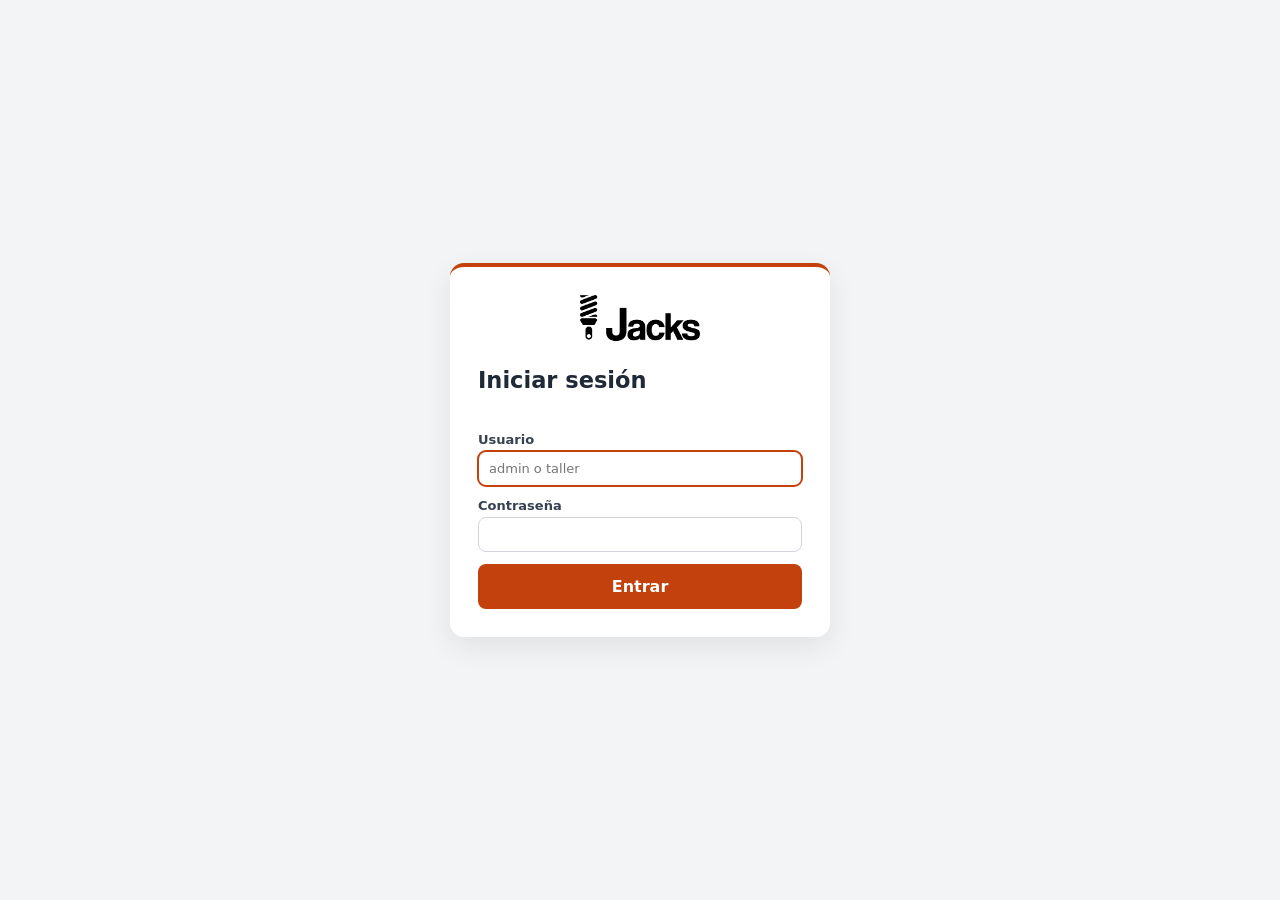
==== index.html @ 7f7e8f51 "Publicación 23/11/2026 08:36" ====
<!doctype html>
<html lang="es">
<head>
<meta charset="utf-8">
<meta name="viewport" content="width=device-width, initial-scale=1">
<title>Jacks4WD · Registro de clientes</title>
<link rel="icon" type="image/png" href="img/icono.png">
<link rel="apple-touch-icon" href="img/icono.png">
<link rel="manifest" href="manifest.webmanifest">
<meta name="theme-color" content="#c2410c">
<meta name="mobile-web-app-capable" content="yes">
<meta name="apple-mobile-web-app-capable" content="yes">
<meta name="apple-mobile-web-app-title" content="Jacks4WD">
<link rel="stylesheet" href="styles.css?v=91807973ab">
</head>
<body>
<header class="topbar">
  <div class="brand">
    <img src="img/logo.png" class="logo-img" alt="Jacks4WD">
    <small>Registro de clientes<br>y servicios</small>
  </div>
  <div class="storage">
    <span id="estado-datos" class="pill">Sin conectar</span>
    <label class="wa-sel" title="Qué WhatsApp se abre en este dispositivo">WhatsApp
      <select id="sel-whatsapp"><option value="business">Business</option><option value="normal">Normal</option></select>
    </label>
    <button class="btn small ghost solo-admin" id="btn-ir-config" title="Puntos de revisión, técnicos y catálogo de aceites">⚙ Configuración</button>
    <button id="btn-conectar" class="btn small">Conectar carpeta de datos</button>
    <button id="btn-exportar" class="btn small ghost solo-admin" title="Descargar copia de seguridad">Exportar copia</button>
    <label class="btn small ghost solo-admin" title="Cargar una copia de seguridad">Importar
      <input id="input-importar" type="file" accept=".json,application/json" hidden>
    </label>
  </div>
</header>

<nav class="tabs" role="tablist">
  <button class="tab active" data-tab="inicio">Inicio</button>
  <button class="tab" data-tab="servicios">Servicios</button>
  <button class="tab" data-tab="citas">Citas</button>
  <button class="tab" data-tab="revisiones">Revisiones</button>
  <button class="tab" data-tab="presupuestos" id="tab-btn-presupuestos">Presupuestos</button>
  <button class="tab solo-admin" data-tab="clientes">Clientes</button>
  <button class="tab solo-admin" data-tab="recordatorios">Recordatorios <span id="badge-recordatorios" class="badge" hidden>0</span></button>
</nav>

<main>
  <!-- ============ SERVICIOS (cambios de aceite) ============ -->
  <!-- ============ INICIO (resumen) ============ -->
  <section id="tab-inicio" class="panel active"></section>

  <section id="tab-servicios" class="panel">
  <div id="sv-nuevo" hidden>
    <div class="card">
      <div class="form-head">
        <h2 id="titulo-form">Nuevo cambio de aceite</h2>
        <button type="button" id="btn-volver-sv" class="btn small ghost">← Volver al listado</button>
      </div>
      <h4 class="subtitulo" style="margin-top:0">Cliente</h4>
      <div id="sv-buscar-box">
      <input id="buscar-nuevo" type="search" placeholder="Nombre, teléfono o placa…" autocomplete="off">
      <div id="resultados-nuevo" class="resultados"></div>
      <div id="sv-crear"></div>
      </div>
      <div id="seleccion-actual" class="seleccion" hidden></div>
    </div>

    <form id="form-nuevo" class="card" autocomplete="off" novalidate>
      <div id="sv-datos-cliente" hidden>

      <fieldset id="sv-fs-cliente">
        <legend>Cliente nuevo <button type="button" id="btn-limpiar" class="btn tiny ghost">Cancelar</button></legend>
        <div class="grid">
          <label>Nombre *<input name="nombre" required></label>
          <label>Teléfono *<input name="telefono" required placeholder="0414-1234567" inputmode="tel"></label>
        </div>
      </fieldset>

      <fieldset>
        <legend>Vehículo</legend>
        <div class="grid">
          <label>Marca *<input name="marca" required list="lista-marcas"></label>
          <label>Modelo *<input name="modelo" required></label>
          <label>Placa *<input name="placa" required class="upper"></label>
          <label>Año <span class="opt">(opcional)</span><input name="anio" inputmode="numeric" maxlength="4"></label>
          <label>Color <span class="opt">(opcional)</span><input name="color"></label>
        </div>
      </fieldset>

      </div>

      <fieldset>
        <legend>Cambio de aceite</legend>
        <div class="grid">
          <label>Fecha *<input name="fecha" type="date" required></label>
          <label>KM actual *<input name="km" class="km" inputmode="numeric" required placeholder="Ej: 150.000"></label>
          <label>Próximo KM recomendado *<input name="proximoKm" class="km" inputmode="numeric" required></label>
          <label>Filtro de aceite<input name="filtro" list="lista-filtros" placeholder="Marca / referencia"></label>
          <label>SKU del filtro<input name="sku" list="lista-skus" class="upper"></label>
        </div>
        <h4 class="subtitulo">Aceite</h4>
        <div id="aceite-nuevo"></div>
        <label class="full">Revisiones adicionales
          <textarea name="revisiones" rows="3" placeholder="Ej: nivel de refrigerante, presión de cauchos, frenos…"></textarea>
        </label>
      </fieldset>

      <div class="actions">
        <button type="button" class="btn ghost" id="btn-cancelar-sv">Cancelar</button>
        <button type="submit" class="btn primary">Guardar cambio de aceite</button>
      </div>
    </form>
  </div>

  <div id="sv-historial">
    <div class="card">
      <div class="form-head">
        <h2>Cambios de aceite</h2>
        <button type="button" id="btn-nuevo-sv" class="btn primary">+ Nuevo cambio de aceite</button>
      </div>
      <div class="filtros">
        <input id="buscar-registros" type="search" placeholder="Buscar por nombre, teléfono, placa, marca o modelo…">
        <select id="filtro-estado">
          <option value="">Todos</option>
          <option value="vencido">Vencidos</option>
          <option value="pronto">Por vencer (15 días)</option>
          <option value="aldia">Al día</option>
        </select>
      </div>
      <div class="table-wrap">
        <table>
          <thead><tr>
            <th>Cliente</th><th>Teléfono</th><th>Vehículo</th><th>Placa</th>
            <th>Último cambio</th><th>KM</th><th>Próximo KM</th><th>Aceite</th><th>Estado</th><th></th>
          </tr></thead>
          <tbody id="tabla-registros"></tbody>
        </table>
      </div>
      <p id="vacio-registros" class="vacio" hidden>No hay registros todavía.</p>
    </div>
  </div>
  </section>

  <!-- ============ CLIENTES (solo admin) ============ -->
  <section id="tab-clientes" class="panel"></section>

  <!-- ============ RECORDATORIOS ============ -->
  <section id="tab-recordatorios" class="panel">
    <div class="card">
      <div class="form-head">
        <div>
          <h2>Enviar mensaje manual</h2>
          <p class="hint" style="margin:0">Envía un recordatorio, un mensaje libre o una prueba a cualquier cliente, sin esperar los 3 meses.</p>
        </div>
        <button id="btn-mensaje-manual" class="btn wa">✉ Enviar mensaje</button>
      </div>
    </div>
    <div class="card">
      <h2>Pendientes de enviar</h2>
      <p class="hint">Vehículos cuyo último cambio de aceite fue hace 3 meses o más. El botón abre WhatsApp con el mensaje listo; solo tienes que presionar enviar.</p>
      <div id="lista-pendientes"></div>
    </div>
    <div class="card">
      <h2>Seguimiento de reparaciones (6 meses)</h2>
      <p class="hint">Vehículos cuya última reparación culminada fue hace 6 meses o más. Se les invita a una revisión de seguimiento sin costo.</p>
      <div id="lista-reparaciones-rec"></div>
    </div>
    <div class="card">
      <h2>Próximos 30 días</h2>
      <div id="lista-proximos"></div>
    </div>
    <div class="card">
      <h2>Enviados recientemente</h2>
      <div id="lista-enviados"></div>
    </div>
  </section>

  <!-- ============ CITAS ============ -->
  <section id="tab-citas" class="panel">
    <div class="citas-layout">
      <div class="card">
        <div class="cal-head">
          <button id="cal-prev" class="btn small ghost">‹</button>
          <h2 id="cal-titulo"></h2>
          <button id="cal-next" class="btn small ghost">›</button>
          <button id="cal-hoy" class="btn small ghost">Hoy</button>
        </div>
        <div class="cal-grid cal-dias">
          <span>Lun</span><span>Mar</span><span>Mié</span><span>Jue</span><span>Vie</span><span>Sáb</span><span>Dom</span>
        </div>
        <div id="cal-grid" class="cal-grid"></div>
      </div>
      <div class="card">
        <h2 id="dia-titulo"></h2>
        <div id="dia-citas"></div>
        <button id="btn-nueva-cita" class="btn primary">+ Agendar cita este día</button>
      </div>
    </div>
  </section>

  <!-- ============ CONFIGURACIÓN ============ -->
  <section id="tab-config" class="panel">
    <div class="subtabs">
      <button class="subtab active" data-cfgtab="puntos">Puntos de revisión</button>
      <button class="subtab" data-cfgtab="tecnicos">Técnicos</button>
      <button class="subtab" data-cfgtab="mensajes">Mensajes y citas</button>
      <button class="subtab" data-cfgtab="plantillas">Plantillas de presupuesto</button>
      <button class="subtab" data-cfgtab="garantias">Póliza de garantías</button>
      <button class="subtab" data-cfgtab="aceites">Catálogo de aceites</button>
    </div>
    <div id="cfg-puntos"></div>
    <div id="cfg-tecnicos" hidden></div>
    <div id="cfg-mensajes" hidden></div>
    <div id="cfg-plantillas" hidden></div>
    <div id="cfg-garantias" hidden></div>
    <div id="cfg-aceites" class="card" hidden>
      <div class="form-head">
        <div>
          <h2>Catálogo de aceites</h2>
          <p class="hint" style="margin:0">Los productos de aquí aparecen al registrar un cambio de aceite. Toca un producto para agregarle la foto del envase.</p>
        </div>
        <button id="btn-nuevo-aceite" class="btn primary">+ Agregar aceite</button>
      </div>
      <div id="catalogo-aceites" class="catalogo"></div>
    </div>
  </section>

  <!-- ============ REVISIONES ============ -->
  <section id="tab-presupuestos" class="panel">
    <div class="subtabs">
      <button class="subtab active" data-prtab="presupuestos">Presupuestos</button>
      <button class="subtab" data-prtab="reparaciones">Reparaciones <span id="rep-contador" class="contador"></span></button>
    </div>
    <div id="pr-presupuestos">
    <div id="pres-lista" class="card">
      <div class="form-head">
        <h2>Presupuestos</h2>
        <button id="btn-nuevo-pres" class="btn primary">+ Nuevo presupuesto</button>
      </div>
      <div class="filtros">
        <input id="buscar-pres" type="search" placeholder="Buscar por cliente, vehículo, número o descripción…">
        <select id="filtro-pres">
          <option value="">Todos</option>
          <option value="pendiente">Pendientes</option>
          <option value="aprobado">Aprobados</option>
          <option value="rechazado">Rechazados</option>
        </select>
      </div>
      <div class="table-wrap">
        <table>
          <thead><tr><th>N°</th><th>Fecha</th><th>Cliente</th><th>Vehículo</th><th class="num">Total USD</th><th>Estado</th><th></th></tr></thead>
          <tbody id="tabla-pres"></tbody>
        </table>
      </div>
      <p id="vacio-pres" class="vacio" hidden></p>
    </div>
    <div id="pres-editor" hidden></div>
    </div>

    <div id="pr-reparaciones" hidden>
      <div id="rep-lista" class="card">
        <div class="form-head">
          <div>
            <h2>Reparaciones</h2>
            <p class="hint" style="margin:0">Se crean al aprobar un presupuesto, desde un diagnóstico o manualmente. Registro de lo reparado, sin precios.</p>
          </div>
          <button type="button" class="btn primary solo-admin" id="btn-nueva-rep">+ Nueva reparación</button>
        </div>
        <div class="filtros">
          <input id="buscar-rep" type="search" placeholder="Buscar por cliente, vehículo, placa, técnico o nota de entrega…">
          <select id="filtro-rep">
            <option value="">Todas</option>
            <option value="en_proceso">En proceso</option>
            <option value="culminado">Culminadas</option>
            <option value="cancelado">Canceladas</option>
          </select>
        </div>
        <div class="table-wrap">
          <table>
            <thead><tr><th>N°</th><th>Fecha</th><th>Cliente</th><th>Vehículo</th><th>Técnico</th><th>Ítems</th><th>Nota de entrega</th><th>Estado</th><th></th></tr></thead>
            <tbody id="tabla-rep"></tbody>
          </table>
        </div>
        <p id="vacio-rep" class="vacio" hidden></p>
      </div>
      <div id="rep-editor" hidden></div>
    </div>
  </section>

  <section id="tab-revisiones" class="panel">
    <div class="subtabs">
      <button class="subtab active" data-rvtab="historial">Revisiones <span id="rv-contador" class="contador"></span></button>
      <button class="subtab" data-rvtab="ingreso">Diagnósticos</button>
    </div>
    <div id="rv-nueva" hidden></div>
    <div id="rv-ingreso" hidden></div>
    <div id="rv-historial">
      <div class="card">
        <div class="form-head">
          <h2>Revisiones</h2>
          <button type="button" id="btn-nueva-rev" class="btn primary">+ Nueva revisión</button>
        </div>
        <div class="filtros">
          <input id="rv-buscar" type="search" placeholder="Buscar por cliente, vehículo, placa, técnico o número…">
          <select id="rv-filtro-tipo">
            <option value="">Todas</option>
            <option value="basica">Básicas</option>
            <option value="completa">Completas</option>
          </select>
        </div>
        <div class="table-wrap">
          <table>
            <thead><tr><th>N°</th><th>Fecha</th><th>Cliente</th><th>Vehículo</th><th>Tipo</th><th>Técnico</th><th>Resultado</th><th>Estado</th><th></th></tr></thead>
            <tbody id="rv-tabla"></tbody>
          </table>
        </div>
        <p id="rv-vacio" class="vacio" hidden></p>
      </div>
    </div>
  </section>
</main>

<datalist id="lista-marcas"></datalist>
<datalist id="lista-viscosidades"></datalist>
<datalist id="lista-marcas-aceite"></datalist>
<datalist id="lista-filtros"></datalist>
<datalist id="lista-skus"></datalist>

<dialog id="modal">
  <div id="modal-body"></div>
</dialog>

<!-- Avisos y confirmaciones propios de la app (reemplazan los del navegador) -->
<dialog id="dialogo" class="dialogo">
  <form method="dialog" id="dialogo-form">
    <h3 id="dialogo-titulo">Aviso</h3>
    <p id="dialogo-texto"></p>
    <div id="dialogo-campo"></div>
    <div class="actions">
      <button type="button" class="btn ghost" id="dialogo-no">Cancelar</button>
      <button type="submit" class="btn primary" id="dialogo-si">Aceptar</button>
    </div>
  </form>
</dialog>

<div id="toast" class="toast" hidden></div>
<div id="print-area"></div>

<script src="nube-config.js?v=187b2feecc"></script>
<script src="garantias-datos.js?v=a258058eab"></script>
<script src="aceites-fotos.js?v=0db4da2da7"></script>
<script src="app.js?v=d1d52c4b85"></script>
<script src="presupuestos.js?v=ea656f6f98"></script>
<script src="revisiones.js?v=586b0a942f"></script>
<script src="reparaciones.js?v=ec09dd2636"></script>
<script src="ingresos.js?v=1607e8ba3f"></script>
<script src="configuracion.js?v=32859246bc"></script>
<script src="clientes.js?v=e09ac00da6"></script>
<script src="nube.js?v=fcd6981d14"></script>
</body>
</html>
---- styles.css ----
/* Lo marcado como oculto se oculta siempre (evita que otros estilos lo muestren) */
[hidden] { display: none !important; }

:root {
  --bg: #f3f4f6;
  --card: #ffffff;
  --text: #1f2937;
  --muted: #6b7280;
  --line: #e5e7eb;
  --primary: #c2410c;
  --primary-dark: #9a3412;
  --ok: #15803d;
  --ok-bg: #dcfce7;
  --warn: #a16207;
  --warn-bg: #fef9c3;
  --bad: #b91c1c;
  --bad-bg: #fee2e2;
  --wa: #16a34a;
  --radius: 10px;
}

* { box-sizing: border-box; }
/* Evita que el navegador de la tablet/teléfono agrande letras por su cuenta (pantalla y PDF) */
html { -webkit-text-size-adjust: 100%; text-size-adjust: 100%; }
body {
  margin: 0;
  font-family: system-ui, -apple-system, "Segoe UI", Roboto, sans-serif;
  background: var(--bg);
  color: var(--text);
  font-size: 15px;
}

/* ---------- Header ---------- */
.topbar {
  background: #fff;
  color: var(--text);
  padding: 12px 20px;
  border-top: 4px solid var(--primary);
  display: flex;
  flex-wrap: wrap;
  gap: 12px;
  align-items: center;
  justify-content: space-between;
}
.brand { display: flex; gap: 14px; align-items: center; }
.logo-img { height: 48px; width: auto; display: block; }
.brand small {
  display: block; color: var(--muted); font-size: 12px; line-height: 1.3;
  border-left: 2px solid var(--line); padding-left: 12px;
}
.storage { display: flex; flex-wrap: wrap; gap: 8px; align-items: center; }
.pill {
  font-size: 12px;
  padding: 4px 10px;
  border-radius: 999px;
  background: #e5e7eb;
  color: var(--text);
}
.pill.ok { background: var(--ok-bg); color: var(--ok); }
.pill.warn { background: var(--warn-bg); color: var(--warn); }

/* ---------- Tabs ---------- */
.tabs {
  display: flex;
  gap: 4px;
  padding: 0 16px;
  background: #fff;
  border-bottom: 1px solid var(--line);
  overflow-x: auto;
}
.tab {
  border: 0;
  background: none;
  padding: 14px 16px;
  font: inherit;
  font-weight: 600;
  color: var(--muted);
  cursor: pointer;
  border-bottom: 3px solid transparent;
  white-space: nowrap;
}
.tab.active { color: var(--primary); border-bottom-color: var(--primary); }
.badge {
  background: var(--bad);
  color: #fff;
  border-radius: 999px;
  padding: 1px 7px;
  font-size: 12px;
  margin-left: 4px;
}

main { max-width: 1200px; margin: 0 auto; padding: 16px; }
.panel { display: none; }
.panel.active { display: block; }

.card {
  background: var(--card);
  border-radius: var(--radius);
  padding: 18px;
  margin-bottom: 16px;
  box-shadow: 0 1px 2px rgba(0,0,0,.06);
}
.card h2 { margin: 0 0 12px; font-size: 18px; }
.hint { color: var(--muted); margin-top: -4px; }
.vacio { color: var(--muted); text-align: center; padding: 16px; }
.placeholder { text-align: center; color: var(--muted); padding: 40px; }

/* ---------- Forms ---------- */
input, select, textarea {
  font: inherit;
  width: 100%;
  padding: 9px 10px;
  border: 1px solid #d1d5db;
  border-radius: 8px;
  background: #fff;
  color: var(--text);
}
input:focus, select:focus, textarea:focus { outline: 2px solid var(--primary); outline-offset: -1px; border-color: transparent; }
.upper { text-transform: uppercase; }
label { display: block; font-size: 13px; font-weight: 600; color: #374151; }
label input, label select, label textarea { margin-top: 4px; font-weight: 400; }
.opt { font-weight: 400; color: var(--muted); }
fieldset { border: 1px solid var(--line); border-radius: var(--radius); padding: 14px; margin: 0 0 14px; }
legend { font-weight: 700; padding: 0 6px; }
.grid { display: grid; grid-template-columns: repeat(auto-fill, minmax(200px, 1fr)); gap: 12px; }
.full { margin-top: 12px; }
.form-head { display: flex; justify-content: space-between; align-items: center; gap: 12px; margin-bottom: 12px; }
.form-head h2 { margin: 0; }
.form-head > .btn { white-space: nowrap; flex-shrink: 0; }
.form-head select { width: auto; }
.actions { display: flex; gap: 8px; justify-content: flex-end; flex-wrap: wrap; }

/* ---------- Buttons ---------- */
.btn {
  font: inherit;
  font-weight: 600;
  border: 1px solid transparent;
  border-radius: 8px;
  padding: 9px 16px;
  cursor: pointer;
  background: #e5e7eb;
  color: var(--text);
  display: inline-flex;
  align-items: center;
  gap: 6px;
  text-decoration: none;
}
.btn.small { padding: 6px 12px; font-size: 13px; }
.btn.tiny { padding: 2px 8px; font-size: 12px; }
.btn.primary { background: var(--primary); color: #fff; }
.btn.primary:hover { background: var(--primary-dark); }
.btn.ghost { background: transparent; border-color: #d1d5db; color: inherit; }
.btn.wa { background: var(--wa); color: #fff; }
.btn.danger { background: var(--bad-bg); color: var(--bad); }

/* ---------- Search results ---------- */
.resultados { margin-top: 8px; }
.resultado {
  display: flex; justify-content: space-between; gap: 12px;
  padding: 10px 12px;
  border: 1px solid var(--line);
  border-radius: 8px;
  margin-bottom: 6px;
  cursor: pointer;
}
.resultado:hover { background: #fff7ed; border-color: #fdba74; }
.resultado small { color: var(--muted); }
.seleccion {
  margin-top: 10px;
  background: #fff7ed;
  border: 1px solid #fdba74;
  border-radius: 8px;
  padding: 10px 12px;
}

/* ---------- Table ---------- */
.table-wrap { overflow-x: auto; margin-top: 12px; }
table { width: 100%; border-collapse: collapse; }
th, td { text-align: left; padding: 10px 8px; border-bottom: 1px solid var(--line); white-space: nowrap; }
th { font-size: 12px; text-transform: uppercase; color: var(--muted); }
tbody tr { cursor: pointer; }
tbody tr:hover { background: #f9fafb; }

.estado { font-size: 12px; font-weight: 700; padding: 3px 8px; border-radius: 999px; }
.estado.aldia { background: var(--ok-bg); color: var(--ok); }
.estado.pronto { background: var(--warn-bg); color: var(--warn); }
.estado.vencido { background: var(--bad-bg); color: var(--bad); }

/* ---------- Reminders ---------- */
.recordatorio {
  border: 1px solid var(--line);
  border-radius: 8px;
  padding: 12px;
  margin-bottom: 10px;
}
.recordatorio .top { display: flex; justify-content: space-between; gap: 12px; flex-wrap: wrap; }
.mensaje {
  background: #f0fdf4;
  border-left: 3px solid var(--wa);
  padding: 8px 10px;
  margin: 8px 0;
  white-space: pre-wrap;
  font-size: 14px;
  border-radius: 4px;
}
.recordatorio .actions { justify-content: flex-start; }

/* ---------- Calendar ---------- */
.citas-layout { display: grid; grid-template-columns: 2fr 1fr; gap: 16px; }
.citas-layout .card { margin-bottom: 0; }
.cal-head { display: flex; align-items: center; gap: 8px; margin-bottom: 10px; }
.cal-head h2 { margin: 0; flex: 1; text-align: center; }
#dia-titulo::first-letter { text-transform: uppercase; }
.cal-grid { display: grid; grid-template-columns: repeat(7, 1fr); gap: 4px; }
.cal-dias span { text-align: center; font-size: 12px; color: var(--muted); font-weight: 700; padding: 4px 0; }
.cal-dia {
  min-height: 78px;
  border: 1px solid var(--line);
  border-radius: 6px;
  padding: 4px;
  cursor: pointer;
  font-size: 12px;
  overflow: hidden;
  background: #fff;
}
.cal-dia:hover { border-color: #fdba74; }
.cal-dia.otro-mes { background: #f9fafb; color: #9ca3af; }
.cal-dia.hoy .num { background: var(--primary); color: #fff; border-radius: 999px; padding: 0 6px; }
.cal-dia.sel { outline: 2px solid var(--primary); }
.cal-dia .num { font-weight: 700; display: inline-block; margin-bottom: 2px; }
.ev {
  display: block;
  background: #ffedd5;
  color: #7c2d12;
  border-radius: 4px;
  padding: 1px 4px;
  margin-top: 2px;
  white-space: nowrap;
  overflow: hidden;
  text-overflow: ellipsis;
}
.ev.completada { background: var(--ok-bg); color: var(--ok); }
.ev.cancelada { background: #f3f4f6; color: #9ca3af; text-decoration: line-through; }
.cita {
  border: 1px solid var(--line);
  border-left: 4px solid var(--primary);
  border-radius: 6px;
  padding: 8px 10px;
  margin-bottom: 8px;
  cursor: pointer;
}
.cita.completada { border-left-color: var(--ok); }
.cita.cancelada { border-left-color: #9ca3af; opacity: .7; }
.cita small { color: var(--muted); display: block; }
#btn-nueva-cita { width: 100%; justify-content: center; margin-top: 8px; }

/* ---------- Modal ---------- */
dialog {
  border: 0;
  border-radius: 12px;
  padding: 0;
  width: min(680px, calc(100vw - 32px));
  max-height: calc(100vh - 40px);
  box-shadow: 0 20px 50px rgba(0,0,0,.25);
}
dialog::backdrop { background: rgba(17,24,39,.5); }
#modal-body { padding: 20px; }
#modal-body h3 { margin-top: 0; }
.detalle-grid { display: grid; grid-template-columns: repeat(auto-fill, minmax(180px, 1fr)); gap: 6px 16px; margin-bottom: 12px; }
.detalle-grid div small { display: block; color: var(--muted); font-size: 12px; }
.historial { border-top: 1px solid var(--line); padding-top: 10px; }
.servicio { border: 1px solid var(--line); border-radius: 8px; padding: 10px; margin-bottom: 8px; font-size: 14px; }
.servicio .top { display: flex; justify-content: space-between; gap: 8px; }
.picker-list { max-height: 180px; overflow: auto; margin-top: 6px; }

/* ---------- Aceites ---------- */
.subtitulo { margin: 16px 0 8px; font-size: 14px; color: #374151; }
.aceite-foto {
  display: flex; align-items: center; gap: 12px;
  margin-top: 10px; padding: 8px 10px;
  background: #f9fafb; border: 1px solid var(--line); border-radius: 8px;
}
.aceite-thumb { width: 56px; height: 56px; object-fit: contain; background: #fff; border-radius: 6px; border: 1px solid var(--line); flex-shrink: 0; }
.aceite-thumb.grande { width: 80px; height: 80px; }
.aceite-mini { width: 30px; height: 30px; object-fit: contain; background: #fff; border-radius: 4px; }
.celda-aceite { display: flex; align-items: center; gap: 6px; }
.servicio-aceite { display: flex; gap: 10px; align-items: flex-start; margin-top: 4px; }
.sin-foto {
  display: grid; place-items: center; text-align: center;
  color: var(--muted); font-size: 12px;
  background: #f3f4f6; border-radius: 6px;
  width: 80px; height: 80px;
}
.catalogo { display: grid; grid-template-columns: repeat(auto-fill, minmax(150px, 1fr)); gap: 12px; margin-top: 12px; }
.producto {
  border: 1px solid var(--line); border-radius: 10px; padding: 10px;
  text-align: center; cursor: pointer; display: flex; flex-direction: column; align-items: center; gap: 4px;
}
.producto:hover { border-color: #fdba74; background: #fff7ed; }
.producto img { width: 100%; height: 120px; object-fit: contain; }
.producto .sin-foto { width: 100%; height: 120px; }
.producto small { color: var(--muted); }
.aceite-editor { display: flex; gap: 16px; flex-wrap: wrap; }
.foto-box { display: flex; flex-direction: column; gap: 6px; width: 160px; }
.foto-box img, .foto-box .sin-foto { width: 160px; height: 160px; object-fit: contain; border: 1px solid var(--line); border-radius: 8px; background: #fff; }

.foto-box.soltar img, .foto-box.soltar .sin-foto { outline: 3px dashed var(--primary); }
.pasos-foto { background: #fff7ed; border-radius: 8px; padding: 8px 10px; margin: 12px 0 0; font-size: 13px; }

/* ---------- Presupuestos ---------- */
:root { --doc-grafito: #23272e; --doc-acento: #c2410c; --doc-gris: #eef0f2; }
.filtros { display: flex; gap: 8px; }
.filtros select { width: auto; }
th.num, td.num { text-align: right; }
.acciones-fila { display: flex; gap: 6px; }
.estado-pres { font-size: 12px; font-weight: 700; padding: 3px 8px; border-radius: 999px; }
.estado-pres.pendiente { background: var(--warn-bg); color: var(--warn); }
.estado-pres.aprobado { background: var(--ok-bg); color: var(--ok); }
.estado-pres.rechazado { background: #f3f4f6; color: var(--muted); }

.pres-toolbar { display: flex; flex-wrap: wrap; gap: 8px; align-items: center; position: sticky; top: 0; z-index: 5; }
.pres-toolbar .spacer { flex: 1; }
.estado-sel { display: flex; align-items: center; gap: 6px; }
.estado-sel select { width: auto; margin: 0; }
.pres-buscar { padding: 12px 18px; }

/* Documento (editor y PDF comparten estilo) */
.doc {
  background: #fff;
  color: #111;
  font-family: Roboto, "Segoe UI", Arial, sans-serif;
  font-size: 15px;
  max-width: 900px;
  margin: 0 auto 16px;
  padding: 28px 36px;
  border-radius: var(--radius);
  box-shadow: 0 1px 2px rgba(0,0,0,.06);
}
.doc-head { display: flex; justify-content: space-between; align-items: flex-start; margin-bottom: 4px; }
.doc-numero { text-align: center; font-size: 17px; font-weight: 700; letter-spacing: 1px; margin: 0 0 10px; }
.doc-logo { height: 56px; }
.doc-empresa { text-align: right; font-size: 14px; line-height: 1.35; }
.doc-nombre { font-size: 22px; font-weight: 700; margin-bottom: 4px; letter-spacing: .5px; }
.doc-box { border: 1px solid #111; }
.doc-fila3 { display: grid; grid-template-columns: 1.3fr 1fr 1fr; gap: 12px; padding: 8px 10px; align-items: center; }
.doc-fila3 .c { text-align: center; }
.doc-fila3 .r { text-align: right; }
.doc-fila { padding: 8px 10px; border-top: 1px solid #111; }
.doc-fila2 { display: grid; grid-template-columns: 1fr 1fr; gap: 16px; padding: 5px 10px; align-items: center; }
.doc-fila2 .r { text-align: right; }
.doc-items { width: 100%; border-collapse: collapse; margin-top: 0; }
.doc-items th {
  background: var(--doc-grafito); color: #fff; border-bottom: 3px solid var(--doc-acento) !important;
  font-weight: 600; text-align: left; padding: 12px 10px;
  border-bottom: 1px solid #111; font-size: 15px; text-transform: none;
}
.doc-items td { padding: 6px 10px; vertical-align: top; white-space: normal; border: 0; }
.doc-items tbody tr { cursor: default; }
.doc-items tbody tr:hover { background: none; }
.doc-totales {
  display: flex; justify-content: space-between; align-items: flex-start;
  border: 1px solid #111; padding: 10px; margin-top: 4px;
}
.doc-sumas { min-width: 55%; }
.doc-sumas div { display: flex; justify-content: space-between; gap: 16px; padding: 2px 0; }
.doc-sumas .total { font-weight: 700; border-top: 1px solid #111; margin-top: 4px; padding-top: 6px; }
.doc-obs { border: 1px solid #111; border-top: 0; }
.doc-obs .lbl { display: flex; justify-content: space-between; align-items: center; gap: 8px; background: var(--doc-gris); color: var(--doc-grafito); font-weight: 700; font-size: 13px; text-transform: uppercase; letter-spacing: .4px; padding: 5px 10px; border-left: 3px solid var(--doc-acento); }
.doc-obs .obs-acciones { display: flex; gap: 6px; text-transform: none; letter-spacing: 0; }
.doc-obs .obs-texto, .doc-obs textarea { padding: 7px 10px; font-size: 12.5px; line-height: 1.45; }

/* Campos del editor integrados en el documento */
.doc-editor label { display: flex; align-items: center; gap: 6px; font-size: 15px; font-weight: 400; color: #111; }
.doc-editor .doc-fila3 label.r { justify-content: flex-end; }
.doc-editor .doc-fila2 label.r { justify-content: flex-end; }
.doc-editor .doc-fila2 label input { flex: 1; min-width: 0; max-width: 300px; }
.doc-editor .doc-fila-opc { border-top: 1px dashed #d1d5db; }
.doc-editor input, .doc-editor select, .doc-editor textarea {
  border: 1px dashed transparent; background: #fafafa; padding: 5px 7px; margin: 0; font-size: 15px; border-radius: 4px;
}
.doc-editor input:hover, .doc-editor textarea:hover { border-color: #d1d5db; }
.doc-editor input:focus, .doc-editor textarea:focus, .doc-editor select:focus { background: #fff; outline: 2px solid var(--primary); }
.doc-editor .doc-fila3 label input { flex: 1; min-width: 0; }
.doc-editor .doc-items { table-layout: fixed; }
.doc-editor .doc-items th:nth-child(1) { width: 160px; }
.doc-editor .doc-items th:nth-child(3) { width: 120px; }
.doc-editor .doc-items th:nth-child(4) { width: 115px; }
.doc-editor .doc-items th:nth-child(5) { width: 105px; }
.doc-editor .doc-items th:nth-child(6) { width: 40px; }
.doc-editor .doc-items td { padding: 6px 6px; }
.doc-editor .col-cant { display: flex; gap: 4px; }
.doc-editor .col-cant input { width: 60px; }
.doc-editor .col-cant select { width: 78px; padding: 5px 2px; }
.doc-editor .col-total { padding-top: 11px; font-weight: 600; }
.doc-editor .col-quitar .btn { opacity: .5; }
.doc-editor tr:hover .col-quitar .btn { opacity: 1; }
.doc-editor textarea[name="desc"] { resize: none; overflow: hidden; line-height: 1.35; font-family: inherit; display: block; }
.doc-editor .doc-obs textarea { border-radius: 0; background: #fff; resize: vertical; }
.doc-add { display: flex; align-items: center; gap: 12px; padding: 8px 0; }
.doc-add .hint { margin: 0; }

#print-area { display: none; }
/* PDF: margen 0 en la página para que Chrome no imprima título, fecha ni URL.
   Los márgenes reales se logran con padding lateral y filas espaciadoras
   (thead/tfoot) que se repiten en cada página. */
.print-wrap { width: 100%; border-collapse: collapse; }
.print-wrap > * > tr > td { padding: 0; border: 0; white-space: normal; }
.print-wrap > thead .esp, .print-wrap > tfoot .esp { height: 12mm; }
.print-wrap > tbody > tr > td { padding: 0 14mm; }
@media print {
  @page { size: letter; margin: 0; }
  html, body { background: #fff !important; margin: 0 !important; }
  body > *:not(#print-area) { display: none !important; }
  #print-area { display: block; }
  #print-area .doc { box-shadow: none; padding: 0; margin: 0; max-width: none; border-radius: 0; }
  /* Ancho fijo en milímetros (cabe en Carta y en A4): el PDF sale igual en computadora,
     tablet o teléfono, sin importar el tamaño de papel que elija cada equipo */
  .print-wrap > tbody > tr > td { padding: 0 !important; }
  #print-area .doc { width: 180mm; margin: 0 auto !important; font-size: 14px; }
  * { -webkit-print-color-adjust: exact; print-color-adjust: exact; }
  .doc-items tr { page-break-inside: avoid; }
}

/* Documentos (presupuesto, reparación): EL MISMO formato en computadora, tablet y teléfono.
   No se reacomodan en pantallas pequeñas: si la pantalla es más angosta que el documento,
   el documento se desplaza de lado (con el dedo) y se ve exactamente igual. */
#pres-editor, #rep-editor { overflow-x: auto; -webkit-overflow-scrolling: touch; }
.doc-editor { width: 900px; max-width: none; }

/* ---------- Toast ---------- */
.toast {
  position: fixed;
  bottom: 20px; left: 50%;
  transform: translateX(-50%);
  background: #111827;
  color: #fff;
  padding: 10px 18px;
  border-radius: 8px;
  z-index: 100;
  box-shadow: 0 6px 20px rgba(0,0,0,.25);
}

@media (max-width: 800px) {
  .citas-layout { grid-template-columns: 1fr; }
  .cal-dia { min-height: 54px; }
  .cal-dia .ev { display: none; }
  .cal-dia.tiene::after { content: "●"; color: var(--primary); display: block; text-align: center; }
}

/* ---------- Avisos de citas ---------- */
.cita-avisos { display: flex; flex-wrap: wrap; gap: 6px; margin-top: 4px; }
.aviso-ok { font-size: 11px; font-weight: 600; color: var(--ok); background: var(--ok-bg); border-radius: 999px; padding: 1px 8px; }
.cita-acciones { display: flex; flex-wrap: wrap; gap: 6px; margin-top: 6px; }

/* ---------- Revisiones ---------- */
:root { --rv-rojo: #b91c1c; --rv-rojo-bg: #fee2e2; --rv-amar: #a16207; --rv-amar-bg: #fef3c7; --rv-verde: #15803d; --rv-verde-bg: #dcfce7; }
.subtabs { display: flex; gap: 6px; margin-bottom: 12px; }
.subtab {
  font: inherit; font-weight: 600; border: 1px solid #d1d5db; background: #fff; color: var(--muted);
  padding: 8px 16px; border-radius: 999px; cursor: pointer;
}
.subtab.active { background: var(--primary); border-color: var(--primary); color: #fff; }
.contador:not(:empty) { background: rgba(0,0,0,.12); border-radius: 999px; padding: 0 7px; margin-left: 4px; font-size: 12px; }
.rv-acciones-top { display: flex; flex-wrap: wrap; gap: 6px; }
.rv-sel-cliente { display: flex; justify-content: space-between; align-items: center; gap: 12px; margin: 0; }
.rv-o { margin: 12px 0 6px; }
.rv-tipos { display: flex; gap: 8px; flex-wrap: wrap; }
.rv-tipo {
  font: inherit; font-weight: 700; flex: 1; min-width: 200px; padding: 14px; cursor: pointer;
  border: 2px solid #d1d5db; border-radius: 10px; background: #fff; color: var(--text);
}
.rv-tipo.activo { border-color: var(--primary); background: #fff7ed; color: var(--primary); }

.rv-layout { display: grid; grid-template-columns: minmax(0, 1fr) 300px; gap: 16px; align-items: start; }
.rv-resumen { position: sticky; top: 8px; max-height: calc(100vh - 16px); overflow: auto; }
.rv-resumen h3 { margin: 0 0 8px; }
.rv-prog { height: 8px; background: #e5e7eb; border-radius: 999px; overflow: hidden; }
.rv-prog div { height: 100%; background: var(--primary); transition: width .2s; }
.rv-res-grupo { border-radius: 8px; padding: 8px 10px; margin-top: 8px; }
.rv-res-grupo.rv-urgente { background: var(--rv-rojo-bg); }
.rv-res-grupo.rv-regular { background: var(--rv-amar-bg); }
.rv-res-grupo.rv-bueno { background: var(--rv-verde-bg); }
.rv-res-tit { font-weight: 700; display: flex; justify-content: space-between; margin-bottom: 4px; }
.rv-res-grupo a { display: block; color: inherit; font-size: 13px; padding: 2px 0; text-decoration: none; }
.rv-res-grupo a:hover { text-decoration: underline; }

.rv-seccion h3 { margin: 0 0 10px; font-size: 16px; border-left: 4px solid var(--primary); padding-left: 8px; }
.rv-item { border: 1px solid var(--line); border-radius: 10px; padding: 10px 12px; margin-bottom: 8px; transition: background .2s; }
.rv-item.hecho.rv-urgente { border-left: 5px solid var(--rv-rojo); }
.rv-item.hecho.rv-regular { border-left: 5px solid var(--rv-amar); }
.rv-item.hecho.rv-bueno { border-left: 5px solid var(--rv-verde); }
.rv-item.hecho.rv-na { opacity: .6; }
.rv-item.rv-resaltar { background: #fff7ed; }
.rv-cab { display: flex; justify-content: space-between; align-items: center; gap: 8px; flex-wrap: wrap; margin-bottom: 8px; }
.rv-nombre { font-weight: 600; }
.rv-check { display: flex; align-items: center; gap: 6px; font-weight: 500; font-size: 13px; cursor: pointer; }
.rv-check input { width: auto; margin: 0; }
.rv-botones { display: grid; grid-template-columns: repeat(4, 1fr); gap: 6px; }
.rv-b {
  font: inherit; font-size: 13px; font-weight: 600; padding: 10px 6px; border-radius: 8px; cursor: pointer;
  border: 2px solid; background: #fff; touch-action: manipulation;
}
.rv-b.rv-urgente { border-color: #fecaca; color: var(--rv-rojo); }
.rv-b.rv-regular { border-color: #fde68a; color: var(--rv-amar); }
.rv-b.rv-bueno { border-color: #bbf7d0; color: var(--rv-verde); }
.rv-b.rv-na { border-color: #e5e7eb; color: var(--muted); }
.rv-b.activo.rv-urgente { background: var(--rv-rojo); border-color: var(--rv-rojo); color: #fff; }
.rv-b.activo.rv-regular { background: #d97706; border-color: #d97706; color: #fff; }
.rv-b.activo.rv-bueno { background: var(--rv-verde); border-color: var(--rv-verde); color: #fff; }
.rv-b.activo.rv-na { background: #6b7280; border-color: #6b7280; color: #fff; }
.rv-detalle { display: grid; gap: 6px; margin-top: 8px; }
.rv-sub { font-size: 13px; font-weight: 600; }
.rv-chips { display: flex; flex-wrap: wrap; gap: 6px; }
.rv-chip {
  font: inherit; font-size: 13px; padding: 6px 12px; border-radius: 999px; cursor: pointer;
  border: 1px solid #d1d5db; background: #fff; color: var(--text);
}
.rv-chip.activo { background: var(--doc-grafito, #23272e); color: #fff; border-color: transparent; }
.rv-lugar { display: flex; align-items: center; gap: 6px; font-weight: 500; font-size: 13px; }
.rv-lugar input { margin: 0; flex: 1; }
.rv-selector { background: #f9fafb; }

.rv-barra {
  position: sticky; bottom: 0; z-index: 5; display: flex; gap: 8px; align-items: center; justify-content: flex-end;
  background: #fff; border-top: 1px solid var(--line); padding: 10px 16px; margin: 0 -16px;
  box-shadow: 0 -4px 12px rgba(0,0,0,.05);
}
.rv-barra #rv-progreso { margin-right: auto; color: var(--muted); font-size: 13px; }
.rv-mini { display: inline-block; min-width: 24px; text-align: center; font-size: 12px; font-weight: 700; border-radius: 6px; padding: 1px 6px; margin-right: 4px; }
.rv-mini.rv-urgente { background: var(--rv-rojo-bg); color: var(--rv-rojo); }
.rv-mini.rv-regular { background: var(--rv-amar-bg); color: var(--rv-amar); }
.rv-mini.rv-bueno { background: var(--rv-verde-bg); color: var(--rv-verde); }

/* PDF de revisión */
.rv-pdf-conteo { display: flex; gap: 8px; margin: 8px 0; font-size: 13px; }
.rv-pdf-conteo span { flex: 1; text-align: center; padding: 6px; border-radius: 4px; }
.rv-pdf-conteo .rv-urgente { background: var(--rv-rojo-bg); color: var(--rv-rojo); }
.rv-pdf-conteo .rv-regular { background: var(--rv-amar-bg); color: var(--rv-amar); }
.rv-pdf-conteo .rv-bueno { background: var(--rv-verde-bg); color: var(--rv-verde); }
.rv-pdf-tabla td { font-size: 12.5px; padding: 3px 10px !important; border-bottom: 1px solid #e5e7eb !important; }
.rv-pdf-tabla th { padding: 8px 10px !important; font-size: 13.5px !important; }
.doc-rev .doc-fila2 { padding: 3px 10px; }
.rv-pdf-sec { break-after: avoid; page-break-after: avoid; }
.rv-pdf-tabla th:nth-child(1) { width: 38%; }
.rv-pdf-tabla th:nth-child(2) { width: 22%; }
.rv-pdf-sec td { background: var(--doc-gris, #eef0f2); font-weight: 700; font-size: 12.5px !important; text-transform: uppercase; letter-spacing: .4px; padding: 5px 10px !important; }
.rv-pdf-estado { font-size: 11px; font-weight: 700; padding: 2px 8px; border-radius: 999px; white-space: nowrap; }
.rv-pdf-estado.rv-urgente { background: var(--rv-rojo-bg); color: var(--rv-rojo); }
.rv-pdf-estado.rv-regular { background: var(--rv-amar-bg); color: var(--rv-amar); }
.rv-pdf-estado.rv-bueno { background: var(--rv-verde-bg); color: var(--rv-verde); }

@media screen and (max-width: 900px) {
  .rv-layout { grid-template-columns: 1fr; }
  .rv-resumen { position: static; max-height: none; }
}
@media screen and (max-width: 600px) {
  .rv-botones { grid-template-columns: repeat(2, 1fr); }
  .rv-b { padding: 12px 6px; }
}
.rv-botones.rv-dos { grid-template-columns: repeat(2, 1fr); }
.rv-vida { display: block; font-size: 12px; font-weight: 800; margin-top: 2px; opacity: .9; }
.rv-par { display: grid; grid-template-columns: 70px 1fr 1fr; gap: 6px; align-items: center; margin-bottom: 6px; }
.rv-par > span { font-size: 13px; font-weight: 700; color: var(--muted); }
@media screen and (max-width: 600px) { .rv-botones.rv-dos { grid-template-columns: repeat(2, 1fr); } }

/* ---------- Configuración ---------- */
.cfg-barra { display: flex; justify-content: space-between; align-items: center; gap: 12px; flex-wrap: wrap; position: sticky; top: 0; z-index: 5; }
.cfg-barra h2 { margin: 0 0 4px; }
.cfg-acciones { display: flex; gap: 8px; }
.cfg-grupo { margin: 20px 0 10px; font-size: 17px; }
.cfg-sec-cab { display: flex; gap: 6px; align-items: center; margin-bottom: 10px; }
.cfg-sec-cab input { font-weight: 700; font-size: 16px; flex: 1; }
.cfg-item { display: flex; gap: 8px; align-items: flex-start; border: 1px solid var(--line); border-radius: 8px; padding: 8px; margin-bottom: 6px; }
.cfg-num { width: 22px; text-align: center; color: var(--muted); font-weight: 700; padding-top: 9px; }
.cfg-campos { flex: 1; display: grid; gap: 6px; min-width: 0; }
.cfg-fila { display: grid; grid-template-columns: 1fr 240px; gap: 6px; }
.cfg-botones { display: flex; gap: 4px; padding-top: 4px; }
.cfg-subs { display: flex; flex-wrap: wrap; gap: 6px; align-items: center; }
.cfg-subs .hint { width: 100%; margin: 0; }
.cfg-sub { display: inline-flex; align-items: center; gap: 2px; }
.cfg-sub input { width: 190px; padding: 5px 8px; }
.cfg-add-sec { margin-bottom: 8px; }
.cfg-tec { display: flex; gap: 6px; margin-bottom: 6px; max-width: 480px; }
@media screen and (max-width: 700px) { .cfg-fila { grid-template-columns: 1fr; } }

/* ---------- Modo nube: inicio de sesión y roles ---------- */
body.sin-sesion > *:not(#login):not(#toast) { display: none !important; }
#login { display: none; }
body.sin-sesion #login { display: grid; place-items: center; min-height: 100vh; padding: 16px; background: var(--bg); }
.login-caja { background: #fff; border-radius: 14px; padding: 28px; width: min(380px, 100%); box-shadow: 0 10px 30px rgba(0,0,0,.08); border-top: 4px solid var(--primary); display: grid; gap: 12px; }
.login-caja h2 { margin: 0; }
.login-caja .hint { margin: 0; color: var(--bad); min-height: 1em; }
.login-logo { height: 56px; justify-self: center; margin-bottom: 4px; }
.login-caja .btn { justify-content: center; padding: 12px; font-size: 16px; }
/* El rol taller no ve presupuestos, recordatorios, configuración ni opciones de borrar */
body.rol-taller .solo-admin,
body.rol-taller [data-act="presupuesto"],
body.rol-taller [data-act="borrar-v"],
body.rol-taller [data-act="borrar-s"],
body.rol-taller [data-rv="presupuesto"],
body.rol-taller [data-rvh="presupuesto"],
body.rol-taller [data-rv="borrar"],
body.rol-taller #lista-pendientes,
body.rol-taller .acciones-fila [data-pact] { display: none !important; }
body.modo-nube #btn-conectar { display: none !important; }

/* ---------- Estado del presupuesto y aprobación ---------- */
.pres-estado { max-width: 900px; margin: 0 auto 16px; }
.pres-estado h3 { margin: 0 0 10px; }
.pres-est-botones { display: grid; grid-template-columns: repeat(3, 1fr); gap: 8px; }
.pres-est-b { font: inherit; font-weight: 700; padding: 12px; border-radius: 10px; border: 2px solid #d1d5db; background: #fff; cursor: pointer; }
.pres-est-b.pendiente.activo { background: var(--warn-bg); border-color: var(--warn); color: var(--warn); }
.pres-est-b.aprobado.activo { background: var(--ok-bg); border-color: var(--ok); color: var(--ok); }
.pres-est-b.rechazado.activo { background: #f3f4f6; border-color: #6b7280; color: #374151; }
.pres-aprob-resumen { margin-top: 12px; background: var(--ok-bg); color: #14532d; border-radius: 8px; padding: 10px 12px; }
.aprob { margin-top: 14px; border-top: 1px solid var(--line); padding-top: 12px; }
.aprob h4 { margin: 0 0 6px; }
.aprob-todo { display: flex; align-items: center; gap: 8px; font-size: 15px; background: #f9fafb; padding: 10px; border-radius: 8px; cursor: pointer; }
.aprob-todo input, .aprob-tabla input[type="checkbox"] { width: 20px; height: 20px; margin: 0; }
.aprob-tabla { width: 100%; border-collapse: collapse; }
.aprob-tabla td { white-space: normal; vertical-align: top; padding: 6px; }
.aprob-tabla tr { cursor: default; }
.aprob-tabla tr.no td:not(:first-child) { opacity: .45; }
.aprob-tabla tr.si { background: #f0fdf4; }
.aprob-cant { white-space: nowrap; }
.aprob-cant input { width: 60px; display: inline-block; }
.aprob-tabla td.num input { width: 100px; }
.aprob-tabla textarea { resize: none; overflow: hidden; min-width: 180px; }
.aprob-totales { display: flex; flex-wrap: wrap; gap: 6px 18px; justify-content: flex-end; margin-top: 8px; font-size: 14px; }

/* ---------- Reparaciones ---------- */
.estado-rep { font-size: 12px; font-weight: 700; padding: 3px 8px; border-radius: 999px; }
.estado-rep.en_proceso { background: var(--warn-bg); color: var(--warn); }
.estado-rep.culminado { background: var(--ok-bg); color: var(--ok); }
.estado-rep.cancelado { background: #f3f4f6; color: #4b5563; }
.rep-estado { font: inherit; font-size: 12px; font-weight: 700; padding: 3px 10px; border-radius: 999px; border: 0; white-space: nowrap; }
button.rep-estado { cursor: pointer; }
.rep-estado.aprobado { background: var(--ok-bg); color: var(--ok); }
.rep-estado.rechazado { background: var(--rv-rojo-bg, #fee2e2); color: var(--rv-rojo, #b91c1c); white-space: normal; }
.rep-sub { font-size: 13px; font-weight: 500; letter-spacing: 0; color: var(--muted); }
.rep-nota-entrega { margin-top: 12px; max-width: 360px; }
.rep-tabla td { vertical-align: middle; }
.wa-sel { display: inline-flex; align-items: center; gap: 4px; font-size: 12px; font-weight: 600; color: var(--muted); }
.wa-sel select { width: auto; padding: 4px 6px; font-size: 12px; margin: 0; }

/* ---------- Teléfonos ---------- */
@media screen and (max-width: 700px) {
  /* Cabecera compacta */
  .topbar { padding: 8px 12px; gap: 8px; }
  .brand small { display: none; }
  .logo-img { height: 34px; }
  .storage { gap: 6px; }
  .pill { font-size: 11px; padding: 3px 8px; }
  #btn-exportar, .storage label.solo-admin { display: none !important; } /* respaldo: desde la computadora */
  .tab { padding: 12px 12px; }
  main { padding: 10px; }
  .card { padding: 14px; }

  /* (Los documentos no se reacomodan: se ven igual que en la computadora) */
  .pres-toolbar { position: static; }
  .pres-toolbar .btn { padding: 8px 10px; font-size: 13px; }
  .pres-est-botones { gap: 6px; }
  .pres-est-b { padding: 10px 4px; font-size: 14px; }
}
.pres-plantilla { margin-bottom: 10px; }
.pres-plantilla label { display: flex; align-items: center; gap: 8px; flex-wrap: wrap; }
.pres-plantilla select { width: auto; min-width: 240px; margin: 0; }
.subtabs { flex-wrap: wrap; }
.cfg-tec input { flex: 1; min-width: 0; }
.rv-sel-botones { display: flex; gap: 6px; flex-wrap: wrap; justify-content: flex-end; }
.pres-veh-sel { display: flex; justify-content: space-between; align-items: center; gap: 8px; flex-wrap: wrap; }
.campos-veh { margin-top: 4px; }
.rep-estado-card { max-width: 900px; margin: 0 auto 16px; }
.rep-estado-acciones { display: flex; flex-wrap: wrap; gap: 8px; align-items: center; }
.rep-estado-acciones > span { font-weight: 700; margin-right: 4px; }
.pres-est-b.culminado { border-color: var(--ok); color: var(--ok); }
.pres-est-b.cancelado { border-color: #6b7280; color: #374151; }
.rep-cerrada { background: #f3f4f6; border-left: 4px solid #6b7280; padding: 10px 12px; border-radius: 6px; }
.pres-origen { background: #eff6ff; border-left: 4px solid #2563eb; padding: 8px 12px; border-radius: 6px; margin: 0 auto 12px; max-width: 900px; font-size: 14px; }
.cfg-mensaje textarea { font-family: inherit; }
.cfg-vista { margin-top: 6px; font-size: 13px; }
.var-chip { font: inherit; font-size: 12px; border: 1px solid #d1d5db; background: #f9fafb; border-radius: 6px; padding: 1px 6px; cursor: pointer; margin: 2px 0; }
.var-chip:hover { border-color: var(--primary); }
.menu-estado { position: absolute; z-index: 200; background: #fff; border: 1px solid var(--line); border-radius: 10px; box-shadow: 0 10px 30px rgba(0,0,0,.15); padding: 6px; display: grid; gap: 4px; min-width: 170px; }
.estado-op { font: inherit; font-weight: 600; text-align: left; border: 0; background: #f9fafb; padding: 9px 12px; border-radius: 8px; cursor: pointer; }
.estado-op:hover:not(:disabled) { background: #fff7ed; }
.estado-op:disabled { opacity: .5; cursor: default; }
button.estado-cambiar { border: 0; cursor: pointer; font: inherit; font-size: 12px; font-weight: 700; }
button.estado-cambiar::after { content: " ▾"; }
/* Rol taller: reparaciones y citas solo lectura */
body.rol-taller #rep-editor [data-rep="guardar"],
body.rol-taller #rep-editor [data-rep="borrar"],
body.rol-taller #rep-editor [data-rep="nuevo-presupuesto"],
body.rol-taller #rep-editor [data-rep="presupuesto"],
body.rol-taller #rep-editor .rep-estado-acciones,
body.rol-taller #rep-editor .rep-estado-acciones + .hint,
body.rol-taller [data-prtab="presupuestos"],
body.rol-taller #btn-nueva-cita,
body.rol-taller .cita-acciones,
body.rol-taller [data-act="agendar"],
body.rol-taller [data-ing="presupuesto"],
body.rol-taller [data-ing="reparacion"] { display: none !important; }
.estado-rvs { font-size: 12px; font-weight: 700; padding: 3px 8px; border-radius: 999px; }
.estado-rvs.abierta { background: #eff6ff; color: #1d4ed8; }
.estado-rvs.cerrada { background: var(--ok-bg); color: var(--ok); }
.estado-rvs.cancelada { background: #f3f4f6; color: #4b5563; }
.rv-bloqueo { background: #f3f4f6; border-left: 4px solid #6b7280; display: flex; gap: 10px; align-items: center; flex-wrap: wrap; justify-content: space-between; }
.rv-bloqueada .rv-b, .rv-bloqueada .rv-chip, .rv-bloqueada .rv-tipo, .rv-bloqueada .rv-check { pointer-events: none; }
.rv-bloqueada .rv-item:not(.hecho) { opacity: .55; }
body.rol-taller .solo-admin { display: none !important; }
@media screen and (max-width: 700px) {
  .rv-barra { margin: 0 -10px; flex-wrap: wrap; padding: 8px 10px; }
  .rv-barra #rv-progreso { width: 100%; }
}
.tipo-mod { color: #7c3aed; font-weight: 700; font-size: 11px; }
.rep-items-edit td { vertical-align: middle; }
.rep-items-edit [data-it="desc"] { width: 100%; }
/* Ventana de avisos propia */
.dialogo { width: min(440px, calc(100vw - 32px)); }
.dialogo form { padding: 20px; }
.dialogo h3 { margin: 0 0 8px; }
.dialogo p { white-space: pre-line; margin: 0 0 14px; color: #374151; }
.dialogo .actions { margin-top: 10px; }
.dialogo label { margin-bottom: 6px; }

/* ===== Cliente: buscar primero, "+ Crear nuevo cliente" ===== */
.btn-crear-cliente { margin-top: 10px; }
.crear-cliente-box .nuevo-cliente-campos { border-top: 1px dashed var(--line, #ddd); margin-top: 10px; padding-top: 4px; }
#sv-buscar-box .resultados:empty { display: none; }

/* ===== Reparaciones: correcciones (versiones) ===== */
.rep-reemplazada { background: #fff4e5; border-left: 4px solid #e69500; }
.rep-correccion { background: #eef5ff; border-left: 4px solid #2f6fd6; }
.rep-versiones { margin-top: 10px; font-size: .92em; }
.rep-versiones ul { margin: 6px 0 0; padding-left: 18px; }
.rep-versiones li { margin-bottom: 4px; }

/* ===== Configuración: botones personalizados ===== */
.cfg-juego { border: 1px solid var(--line); border-radius: 10px; padding: 10px; margin-bottom: 10px; }
.cfg-op { display: flex; gap: 8px; align-items: center; margin: 6px 0; flex-wrap: wrap; }
.cfg-op input { flex: 1; min-width: 140px; }
.cfg-op select { width: auto; }
.cfg-op-muestra { pointer-events: none; min-width: 90px; text-align: center; }
.cfg-juego-sel { display: block; margin-top: 6px; }

/* ===== Inicio ===== */
.ini-hero { display: flex; align-items: center; justify-content: space-between; gap: 16px;
  background: radial-gradient(120% 140% at 100% 0%, #262626 0%, #111 45%, #000 100%); color: #fff; border: 0;
  border-bottom: 4px solid var(--primary); box-shadow: 0 6px 18px rgba(0,0,0,.25); }
.ini-saludo { font-size: 1.7rem; font-weight: 800; letter-spacing: -.01em; }
.ini-fecha { opacity: .85; margin-top: 2px; }
.ini-logo { height: 56px; filter: brightness(0) invert(1); opacity: .9; }
.ini-tiles { display: grid; grid-template-columns: repeat(auto-fit, minmax(160px, 1fr)); gap: 12px; margin-bottom: 16px; }
.ini-tile { display: flex; flex-direction: column; align-items: flex-start; gap: 2px; padding: 14px 16px; border-radius: var(--radius);
  border: 1px solid var(--line); background: var(--card); cursor: pointer; text-align: left; font: inherit; color: var(--text);
  border-left: 5px solid var(--muted); transition: transform .1s; }
.ini-tile:hover { transform: translateY(-2px); }
.ini-tile strong { font-size: 1.9rem; line-height: 1; }
.ini-tile span { color: var(--muted); font-size: .9rem; }
.ini-tile.azul { border-left-color: #2563eb; } .ini-tile.rojo { border-left-color: var(--bad); }
.ini-tile.verde { border-left-color: var(--ok); } .ini-tile.naranja { border-left-color: var(--primary); }
.ini-cols { display: grid; grid-template-columns: repeat(auto-fit, minmax(300px, 1fr)); gap: 16px; }
.ini-cols .card { margin: 0; }
.ini-tit { margin-top: 0; } .ini-tit small { color: var(--muted); font-weight: 400; }
.ini-fila { display: flex; align-items: center; gap: 12px; padding: 8px 0; border-top: 1px solid var(--line); }
.ini-dia { width: 46px; flex: none; text-align: center; border-radius: 8px; background: var(--bg); padding: 4px 0; line-height: 1.1; }
.ini-dia b { display: block; font-size: 1.2rem; } .ini-dia span { font-size: .7rem; text-transform: uppercase; color: var(--muted); }
.ini-dia.vencido { background: var(--bad-bg); } .ini-dia.pronto { background: var(--warn-bg); }
.ini-info { flex: 1; min-width: 0; display: flex; flex-direction: column; }
.ini-info small { color: var(--muted); overflow: hidden; text-overflow: ellipsis; white-space: nowrap; }
.ini-cuando { text-align: right; font-size: .85rem; color: var(--muted); }
@media (max-width: 600px) { .ini-logo { height: 40px; } .ini-saludo { font-size: 1.35rem; } }

/* ===== Póliza de garantías en presupuestos ===== */
.obs-garantia { display: flex; gap: 8px; align-items: center; flex-wrap: wrap; font-size: .9rem; margin-top: 8px; color: var(--muted); }
.obs-garantia input { width: auto; }
.doc-garantia { margin-top: 10px; text-align: center; font-size: 12px; }
.doc-garantia a { color: #c2410c; font-weight: 700; text-decoration: underline; }
.doc-garantia small { color: #555; }

/* ===== Enlace / QR del historial ===== */
.enlace-box { display: flex; gap: 16px; align-items: flex-start; flex-wrap: wrap; }
.qr-box { width: 200px; min-height: 200px; display: flex; align-items: center; justify-content: center; border: 1px solid var(--line); border-radius: 10px; background: #fff; color: var(--muted); font-size: .85rem; text-align: center; padding: 6px; }
.qr-box img { width: 100%; image-rendering: pixelated; }
.enlace-datos { flex: 1; min-width: 240px; }
.enlace-botones { display: flex; gap: 8px; flex-wrap: wrap; margin-top: 10px; }

/* ===== Configuración: póliza de garantías ===== */
.g-filas { margin: 10px 0; }
.g-fila { display: flex; gap: 8px; align-items: center; padding: 6px 0; border-top: 1px solid var(--line); }
.g-fila > input { flex: 1; min-width: 0; }
.g-fila .g-tiempo { flex: 0 0 120px; }
.g-fila textarea { flex: 1; }
.g-cond { align-items: flex-start; }
.g-cond > input { flex: 0 0 30%; }
.g-mover { display: flex; gap: 4px; flex: none; }
.g-logo { width: 72px; height: 48px; flex: none; border: 1px dashed var(--line); border-radius: 8px; background: #fff; cursor: pointer;
  display: flex; flex-direction: column; align-items: center; justify-content: center; padding: 2px; font: inherit; color: var(--muted); }
.g-logo img { max-width: 64px; max-height: 30px; object-fit: contain; }
.g-logo span { font-weight: 800; font-size: .8rem; }
.g-logo small { font-size: .65rem; }
.g-alerta { border-left: 4px solid var(--bad); }
@media (max-width: 600px) {
  .g-fila { flex-wrap: wrap; }
  .g-fila .g-tiempo { flex: 1 0 100px; }
  .g-cond > input { flex: 1 0 100%; }
}

/* ===== Reparaciones: datos del cliente/vehículo ===== */
.rep-datos-acc { display: flex; gap: 10px; align-items: center; flex-wrap: wrap; margin: 8px 0 4px; }
.rep-datos-acc .hint { margin: 0; color: var(--warn); }
.rep-cambios { margin: 4px 0 8px; font-size: .85rem; color: var(--muted); }
.rep-cambios ul { margin: 4px 0 0; padding-left: 18px; }

/* ===== Registro de clientes ===== */
.cli-veh { display: inline-block; background: var(--bg); border: 1px solid var(--line); border-radius: 999px; padding: 2px 10px; margin: 2px 4px 2px 0; font-size: .85rem; white-space: nowrap; }
.cli-veh-ed { border: 1px solid var(--line); border-radius: 10px; padding: 10px; margin-bottom: 10px; }
.cli-veh-pie { display: flex; justify-content: space-between; align-items: center; gap: 8px; margin-top: 6px; }
.cli-unir { margin-top: 14px; border-top: 1px solid var(--line); padding-top: 10px; }
.cli-unir summary { cursor: pointer; font-weight: 600; }
.cli-cab-acc { display: flex; gap: 10px; align-items: center; flex-wrap: wrap; }

/* ===== Stickers QR (impresora térmica) ===== */
.sticker-opciones { margin-top: 12px; padding: 10px; border: 1px solid var(--line); border-radius: 10px; background: var(--bg); }
.cola-stickers { display: flex; gap: 8px; align-items: center; justify-content: space-between; flex-wrap: wrap; margin-top: 8px; padding: 8px; background: #fff7ed; border: 1px solid #fed7aa; border-radius: 8px; font-size: .9rem; }
@media print { #print-area .hoja-stickers { display: block; width: 75.7mm; height: 129.5mm; margin: 0; page-break-after: avoid; } }
.ajuste-sticker { display: flex; gap: 12px; align-items: center; flex-wrap: wrap; margin-top: 8px; font-size: .88rem; }
.ajuste-sticker b { display: inline-block; min-width: 56px; text-align: center; }
.rep-items-edit textarea[data-it="desc"] { width: 100%; resize: none; overflow: hidden; line-height: 1.35; font-family: inherit; display: block; min-height: 34px; }
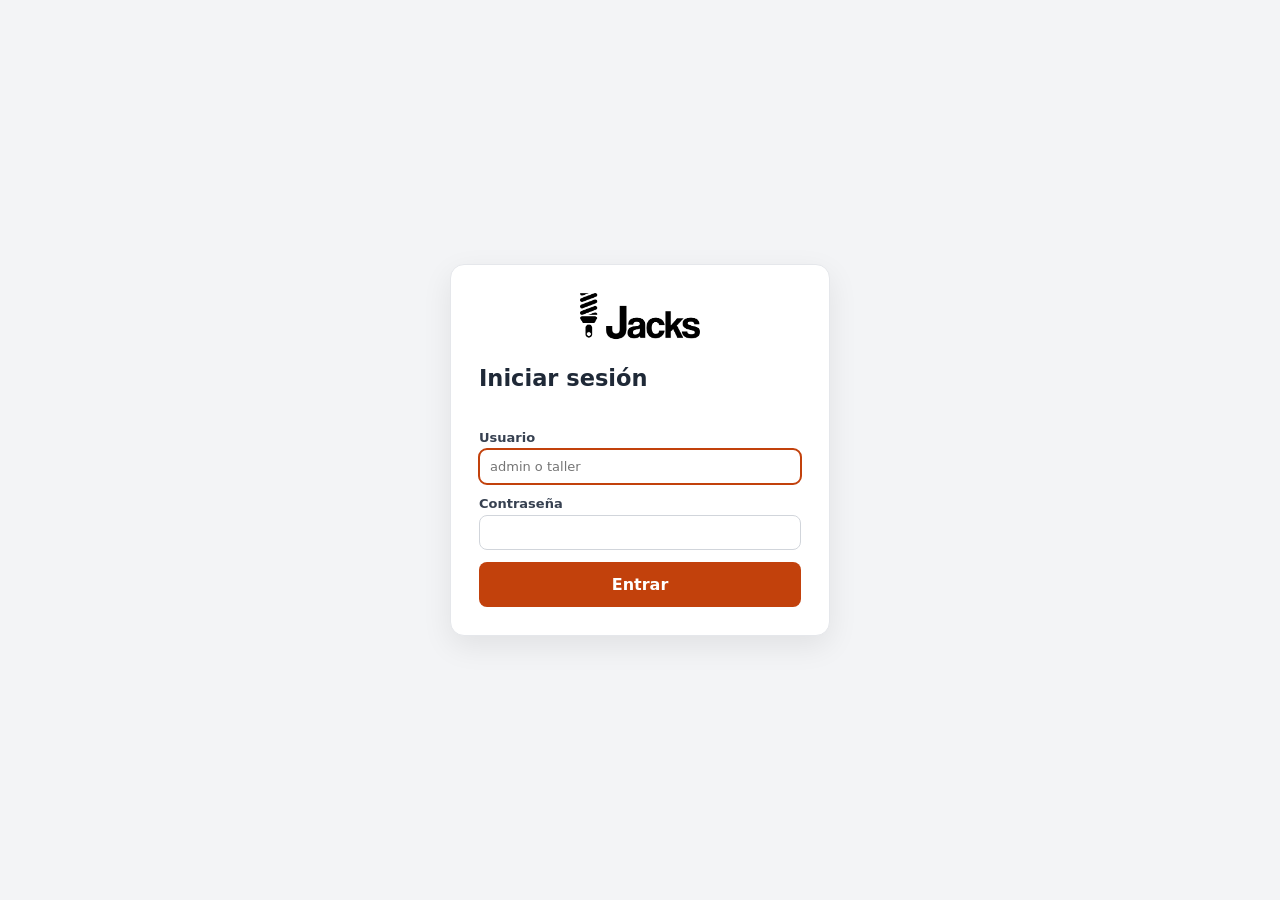
==== commit 2adbd443: "Publicación 25/11/2026 15:02" ====
--- a/index.html
+++ b/index.html
@@ -5,13 +5,13 @@
 <meta name="viewport" content="width=device-width, initial-scale=1">
 <title>Jacks4WD · Registro de clientes</title>
 <link rel="icon" type="image/png" href="img/icono.png">
-<link rel="apple-touch-icon" href="img/icono.png">
+<link rel="apple-touch-icon" href="img/icono-app.png">
 <link rel="manifest" href="manifest.webmanifest">
 <meta name="theme-color" content="#c2410c">
 <meta name="mobile-web-app-capable" content="yes">
 <meta name="apple-mobile-web-app-capable" content="yes">
 <meta name="apple-mobile-web-app-title" content="Jacks4WD">
-<link rel="stylesheet" href="styles.css?v=91807973ab">
+<link rel="stylesheet" href="styles.css?v=ccb87b2bbc">
 </head>
 <body>
 <header class="topbar">
@@ -55,7 +55,7 @@
         <h2 id="titulo-form">Nuevo cambio de aceite</h2>
         <button type="button" id="btn-volver-sv" class="btn small ghost">← Volver al listado</button>
       </div>
-      <h4 class="subtitulo" style="margin-top:0">Cliente</h4>
+      <h3 class="subtitulo" style="margin-top:0">Cliente</h3>
       <div id="sv-buscar-box">
       <input id="buscar-nuevo" type="search" placeholder="Nombre, teléfono o placa…" autocomplete="off">
       <div id="resultados-nuevo" class="resultados"></div>
@@ -97,7 +97,7 @@
           <label>Filtro de aceite<input name="filtro" list="lista-filtros" placeholder="Marca / referencia"></label>
           <label>SKU del filtro<input name="sku" list="lista-skus" class="upper"></label>
         </div>
-        <h4 class="subtitulo">Aceite</h4>
+        <h3 class="subtitulo">Aceite</h3>
         <div id="aceite-nuevo"></div>
         <label class="full">Revisiones adicionales
           <textarea name="revisiones" rows="3" placeholder="Ej: nivel de refrigerante, presión de cauchos, frenos…"></textarea>
@@ -345,16 +345,16 @@
 <div id="toast" class="toast" hidden></div>
 <div id="print-area"></div>
 
-<script src="nube-config.js?v=187b2feecc"></script>
+<script src="nube-config.js?v=d88413f684"></script>
 <script src="garantias-datos.js?v=a258058eab"></script>
 <script src="aceites-fotos.js?v=0db4da2da7"></script>
-<script src="app.js?v=d1d52c4b85"></script>
+<script src="app.js?v=c0baa9d4fc"></script>
 <script src="presupuestos.js?v=ea656f6f98"></script>
-<script src="revisiones.js?v=586b0a942f"></script>
-<script src="reparaciones.js?v=ec09dd2636"></script>
+<script src="revisiones.js?v=6794f3a365"></script>
+<script src="reparaciones.js?v=835a68a70a"></script>
 <script src="ingresos.js?v=1607e8ba3f"></script>
 <script src="configuracion.js?v=32859246bc"></script>
 <script src="clientes.js?v=e09ac00da6"></script>
-<script src="nube.js?v=fcd6981d14"></script>
+<script src="nube.js?v=c08fd96bab"></script>
 </body>
 </html>
--- a/styles.css
+++ b/styles.css
@@ -15,7 +15,7 @@
   --warn-bg: #fef9c3;
   --bad: #b91c1c;
   --bad-bg: #fee2e2;
-  --wa: #16a34a;
+  --wa: #15803d;
   --radius: 10px;
 }
 
@@ -196,7 +196,8 @@
 .recordatorio .top { display: flex; justify-content: space-between; gap: 12px; flex-wrap: wrap; }
 .mensaje {
   background: #f0fdf4;
-  border-left: 3px solid var(--wa);
+  border: 1px solid #bbf7d0;
+  border-radius: 6px;
   padding: 8px 10px;
   margin: 8px 0;
   white-space: pre-wrap;
@@ -243,14 +244,14 @@
 .ev.cancelada { background: #f3f4f6; color: #9ca3af; text-decoration: line-through; }
 .cita {
   border: 1px solid var(--line);
-  border-left: 4px solid var(--primary);
+  border-color: #fdba74;
   border-radius: 6px;
   padding: 8px 10px;
   margin-bottom: 8px;
   cursor: pointer;
 }
-.cita.completada { border-left-color: var(--ok); }
-.cita.cancelada { border-left-color: #9ca3af; opacity: .7; }
+.cita.completada { border-color: #86efac; }
+.cita.cancelada { border-color: #d1d5db; opacity: .7; }
 .cita small { color: var(--muted); display: block; }
 #btn-nueva-cita { width: 100%; justify-content: center; margin-top: 8px; }
 
@@ -320,8 +321,6 @@
 
 .pres-toolbar { display: flex; flex-wrap: wrap; gap: 8px; align-items: center; position: sticky; top: 0; z-index: 5; }
 .pres-toolbar .spacer { flex: 1; }
-.estado-sel { display: flex; align-items: center; gap: 6px; }
-.estado-sel select { width: auto; margin: 0; }
 .pres-buscar { padding: 12px 18px; }
 
 /* Documento (editor y PDF comparten estilo) */
@@ -342,9 +341,6 @@
 .doc-empresa { text-align: right; font-size: 14px; line-height: 1.35; }
 .doc-nombre { font-size: 22px; font-weight: 700; margin-bottom: 4px; letter-spacing: .5px; }
 .doc-box { border: 1px solid #111; }
-.doc-fila3 { display: grid; grid-template-columns: 1.3fr 1fr 1fr; gap: 12px; padding: 8px 10px; align-items: center; }
-.doc-fila3 .c { text-align: center; }
-.doc-fila3 .r { text-align: right; }
 .doc-fila { padding: 8px 10px; border-top: 1px solid #111; }
 .doc-fila2 { display: grid; grid-template-columns: 1fr 1fr; gap: 16px; padding: 5px 10px; align-items: center; }
 .doc-fila2 .r { text-align: right; }
@@ -371,7 +367,6 @@
 
 /* Campos del editor integrados en el documento */
 .doc-editor label { display: flex; align-items: center; gap: 6px; font-size: 15px; font-weight: 400; color: #111; }
-.doc-editor .doc-fila3 label.r { justify-content: flex-end; }
 .doc-editor .doc-fila2 label.r { justify-content: flex-end; }
 .doc-editor .doc-fila2 label input { flex: 1; min-width: 0; max-width: 300px; }
 .doc-editor .doc-fila-opc { border-top: 1px dashed #d1d5db; }
@@ -380,7 +375,6 @@
 }
 .doc-editor input:hover, .doc-editor textarea:hover { border-color: #d1d5db; }
 .doc-editor input:focus, .doc-editor textarea:focus, .doc-editor select:focus { background: #fff; outline: 2px solid var(--primary); }
-.doc-editor .doc-fila3 label input { flex: 1; min-width: 0; }
 .doc-editor .doc-items { table-layout: fixed; }
 .doc-editor .doc-items th:nth-child(1) { width: 160px; }
 .doc-editor .doc-items th:nth-child(3) { width: 120px; }
@@ -484,11 +478,11 @@
 .rv-res-grupo a { display: block; color: inherit; font-size: 13px; padding: 2px 0; text-decoration: none; }
 .rv-res-grupo a:hover { text-decoration: underline; }
 
-.rv-seccion h3 { margin: 0 0 10px; font-size: 16px; border-left: 4px solid var(--primary); padding-left: 8px; }
+.rv-seccion h3 { margin: 0 0 10px; font-size: 16px; padding-bottom: 6px; border-bottom: 2px solid var(--primary); }
 .rv-item { border: 1px solid var(--line); border-radius: 10px; padding: 10px 12px; margin-bottom: 8px; transition: background .2s; }
-.rv-item.hecho.rv-urgente { border-left: 5px solid var(--rv-rojo); }
-.rv-item.hecho.rv-regular { border-left: 5px solid var(--rv-amar); }
-.rv-item.hecho.rv-bueno { border-left: 5px solid var(--rv-verde); }
+.rv-item.hecho.rv-urgente { border: 2px solid var(--rv-rojo); background: var(--rv-rojo-bg); padding: 9px 11px; }
+.rv-item.hecho.rv-regular { border: 2px solid var(--rv-amar); background: var(--rv-amar-bg); padding: 9px 11px; }
+.rv-item.hecho.rv-bueno { border: 2px solid var(--rv-verde); background: var(--rv-verde-bg); padding: 9px 11px; }
 .rv-item.hecho.rv-na { opacity: .6; }
 .rv-item.rv-resaltar { background: #fff7ed; }
 .rv-cab { display: flex; justify-content: space-between; align-items: center; gap: 8px; flex-wrap: wrap; margin-bottom: 8px; }
@@ -587,7 +581,7 @@
 body.sin-sesion > *:not(#login):not(#toast) { display: none !important; }
 #login { display: none; }
 body.sin-sesion #login { display: grid; place-items: center; min-height: 100vh; padding: 16px; background: var(--bg); }
-.login-caja { background: #fff; border-radius: 14px; padding: 28px; width: min(380px, 100%); box-shadow: 0 10px 30px rgba(0,0,0,.08); border-top: 4px solid var(--primary); display: grid; gap: 12px; }
+.login-caja { background: #fff; border-radius: 14px; padding: 28px; width: min(380px, 100%); box-shadow: 0 10px 30px rgba(0,0,0,.08); border: 1px solid var(--line); display: grid; gap: 12px; }
 .login-caja h2 { margin: 0; }
 .login-caja .hint { margin: 0; color: var(--bad); min-height: 1em; }
 .login-logo { height: 56px; justify-self: center; margin-bottom: 4px; }
@@ -675,8 +669,8 @@
 .rep-estado-acciones > span { font-weight: 700; margin-right: 4px; }
 .pres-est-b.culminado { border-color: var(--ok); color: var(--ok); }
 .pres-est-b.cancelado { border-color: #6b7280; color: #374151; }
-.rep-cerrada { background: #f3f4f6; border-left: 4px solid #6b7280; padding: 10px 12px; border-radius: 6px; }
-.pres-origen { background: #eff6ff; border-left: 4px solid #2563eb; padding: 8px 12px; border-radius: 6px; margin: 0 auto 12px; max-width: 900px; font-size: 14px; }
+.rep-cerrada { background: #f3f4f6; border: 1px solid #d1d5db; padding: 10px 12px; border-radius: 6px; }
+.pres-origen { background: #eff6ff; border: 1px solid #bfdbfe; padding: 8px 12px; border-radius: 6px; margin: 0 auto 12px; max-width: 900px; font-size: 14px; }
 .cfg-mensaje textarea { font-family: inherit; }
 .cfg-vista { margin-top: 6px; font-size: 13px; }
 .var-chip { font: inherit; font-size: 12px; border: 1px solid #d1d5db; background: #f9fafb; border-radius: 6px; padding: 1px 6px; cursor: pointer; margin: 2px 0; }
@@ -704,7 +698,7 @@
 .estado-rvs.abierta { background: #eff6ff; color: #1d4ed8; }
 .estado-rvs.cerrada { background: var(--ok-bg); color: var(--ok); }
 .estado-rvs.cancelada { background: #f3f4f6; color: #4b5563; }
-.rv-bloqueo { background: #f3f4f6; border-left: 4px solid #6b7280; display: flex; gap: 10px; align-items: center; flex-wrap: wrap; justify-content: space-between; }
+.rv-bloqueo { background: #f3f4f6; border: 1px solid #d1d5db; display: flex; gap: 10px; align-items: center; flex-wrap: wrap; justify-content: space-between; }
 .rv-bloqueada .rv-b, .rv-bloqueada .rv-chip, .rv-bloqueada .rv-tipo, .rv-bloqueada .rv-check { pointer-events: none; }
 .rv-bloqueada .rv-item:not(.hecho) { opacity: .55; }
 body.rol-taller .solo-admin { display: none !important; }
@@ -729,8 +723,8 @@
 #sv-buscar-box .resultados:empty { display: none; }
 
 /* ===== Reparaciones: correcciones (versiones) ===== */
-.rep-reemplazada { background: #fff4e5; border-left: 4px solid #e69500; }
-.rep-correccion { background: #eef5ff; border-left: 4px solid #2f6fd6; }
+.rep-reemplazada { background: #fff4e5; border: 1px solid #fcd34d; }
+.rep-correccion { background: #eef5ff; border: 1px solid #bfdbfe; }
 .rep-versiones { margin-top: 10px; font-size: .92em; }
 .rep-versiones ul { margin: 6px 0 0; padding-left: 18px; }
 .rep-versiones li { margin-bottom: 4px; }
@@ -753,12 +747,12 @@
 .ini-tiles { display: grid; grid-template-columns: repeat(auto-fit, minmax(160px, 1fr)); gap: 12px; margin-bottom: 16px; }
 .ini-tile { display: flex; flex-direction: column; align-items: flex-start; gap: 2px; padding: 14px 16px; border-radius: var(--radius);
   border: 1px solid var(--line); background: var(--card); cursor: pointer; text-align: left; font: inherit; color: var(--text);
-  border-left: 5px solid var(--muted); transition: transform .1s; }
+  transition: transform .1s; }
 .ini-tile:hover { transform: translateY(-2px); }
 .ini-tile strong { font-size: 1.9rem; line-height: 1; }
 .ini-tile span { color: var(--muted); font-size: .9rem; }
-.ini-tile.azul { border-left-color: #2563eb; } .ini-tile.rojo { border-left-color: var(--bad); }
-.ini-tile.verde { border-left-color: var(--ok); } .ini-tile.naranja { border-left-color: var(--primary); }
+.ini-tile.azul strong { color: #1d4ed8; } .ini-tile.rojo strong { color: var(--bad); }
+.ini-tile.verde strong { color: var(--ok); } .ini-tile.naranja strong { color: var(--primary); }
 .ini-cols { display: grid; grid-template-columns: repeat(auto-fit, minmax(300px, 1fr)); gap: 16px; }
 .ini-cols .card { margin: 0; }
 .ini-tit { margin-top: 0; } .ini-tit small { color: var(--muted); font-weight: 400; }
@@ -799,7 +793,7 @@
 .g-logo img { max-width: 64px; max-height: 30px; object-fit: contain; }
 .g-logo span { font-weight: 800; font-size: .8rem; }
 .g-logo small { font-size: .65rem; }
-.g-alerta { border-left: 4px solid var(--bad); }
+.g-alerta { border: 1px solid #fecaca; background: #fef2f2; }
 @media (max-width: 600px) {
   .g-fila { flex-wrap: wrap; }
   .g-fila .g-tiempo { flex: 1 0 100px; }
@@ -827,3 +821,5 @@
 .ajuste-sticker { display: flex; gap: 12px; align-items: center; flex-wrap: wrap; margin-top: 8px; font-size: .88rem; }
 .ajuste-sticker b { display: inline-block; min-width: 56px; text-align: center; }
 .rep-items-edit textarea[data-it="desc"] { width: 100%; resize: none; overflow: hidden; line-height: 1.35; font-family: inherit; display: block; min-height: 34px; }
+.doc-editor .rep-items-edit th:nth-child(4) { width: 120px; }
+.doc-editor .rep-items-edit th:nth-child(5) { width: 42px; }
